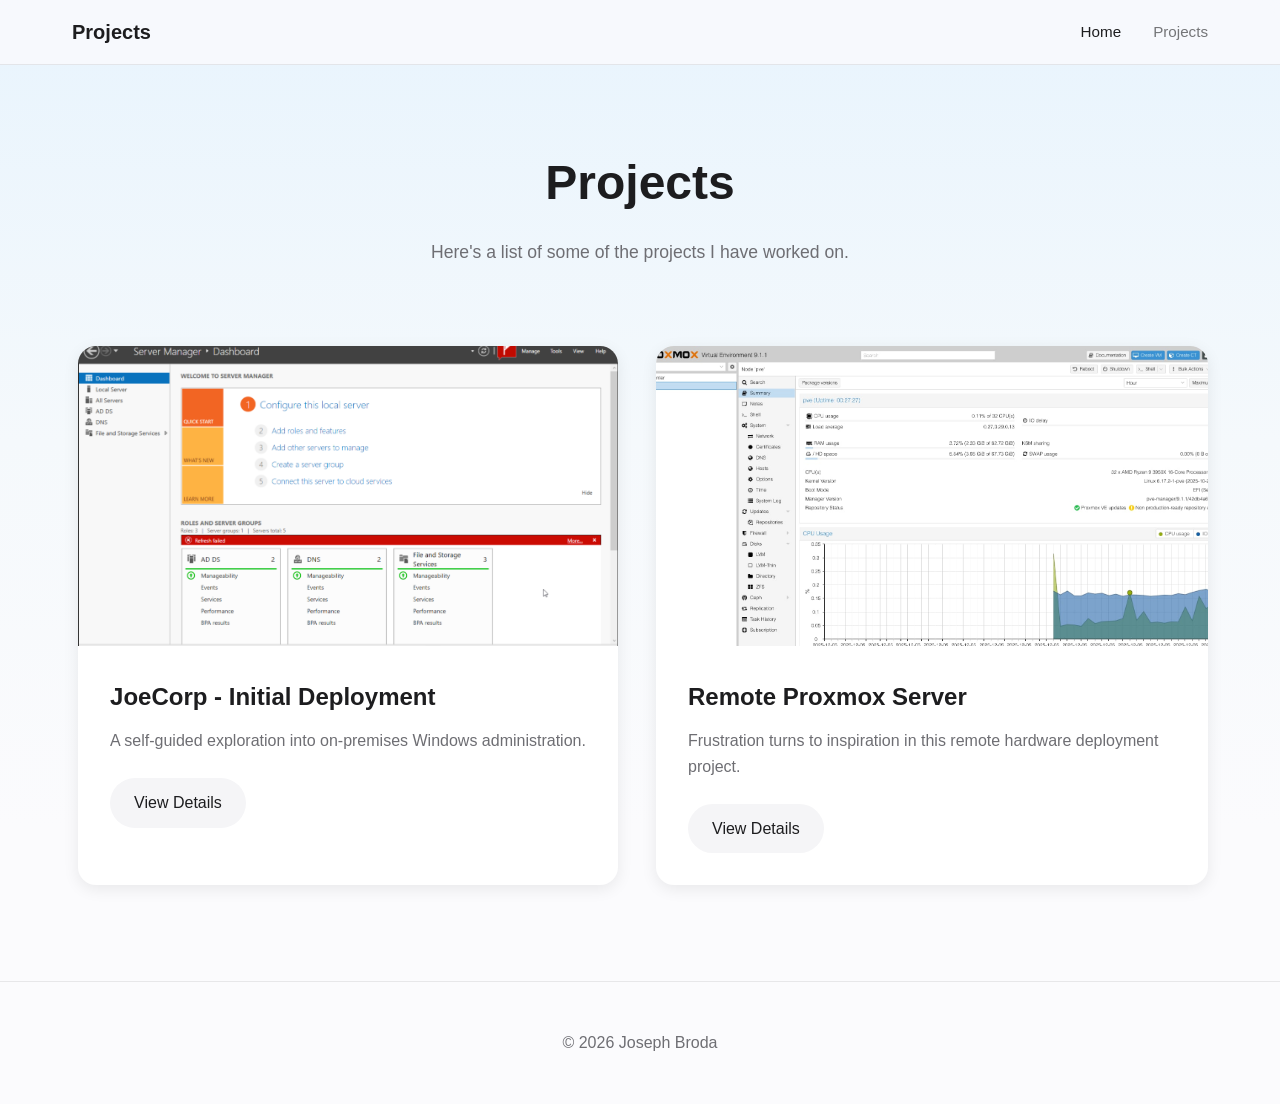
==== projects.html @ 6a7b5f96 "Initial commit from prior repo" ====
<!DOCTYPE html>
<html lang="en">

<head>
    <meta charset="UTF-8">
    <meta name="viewport" content="width=device-width, initial-scale=1.0">
    <title>Projects - Joseph Broda</title>
    <link rel="stylesheet" href="styles.css">
</head>

<body>
    <nav class="nav-bar">
        <div class="nav-container">
            <a href="index.html" class="nav-logo">Projects</a>
            <ul class="nav-links">
                <li><a href="index.html">Home</a></li>
                <li><a href="projects.html" class="active">Projects</a></li>
                <!-- <li><a href="resume.html">Resume</a></li> -->

            </ul>
        </div>
    </nav>

    <main>
        <section class="projects-header">
            <h1>Projects</h1>
            <p>Here's a list of some of the projects I have worked on.</p>
        </section>

        <section class="projects-grid">
            <div class="project-card featured">
                <img src="assets/projects/joecorp/ad1.png" alt="Description" class="project-image">
                <div class="project-content">
                    <h3>JoeCorp - Initial Deployment</h3>
                    <p>A self-guided exploration into on-premises Windows administration. </p>
                    <a href="projects/activedirectory/ad1.html" class="btn-secondary">View Details</a>
                </div>
            </div>

            <div class="project-card">
                <img src="assets/projects/proxmoxserver/proxmox.jpg" alt="Description" class="project-image">
                <div class="project-content">
                    <h3>Remote Proxmox Server</h3>
                    <p>Frustration turns to inspiration in this remote hardware deployment project.</p>
                    <a href="projects/proxmoxserver.html" class="btn-secondary">View Details</a>
                </div>
            </div>

            <!-- <div class="project-card">
                <div class="project-image-placeholder"></div>
                <div class="project-content">
                    <h3>Project Title</h3>
                    <p>Add your description here</p>
                    <a href="#" class="btn-secondary">View Details</a>
                </div> -->
            </div>
        </section>
    </main>

    <footer>
        <p>&copy; 2026 Joseph Broda</p>
    </footer>
</body>

</html>
---- styles.css ----
/* Reset and Base Styles */
* {
    margin: 0;
    padding: 0;
    box-sizing: border-box;
}

body {
    font-family: -apple-system, BlinkMacSystemFont, 'Segoe UI', Roboto, Oxygen, Ubuntu, Cantarell, sans-serif;
    line-height: 1.6;
    color: #1d1d1f;
    background: linear-gradient(to bottom,
            #e8f4fd 0%,
            #f5f9fc 40%,
            #fbfbfd 75%,
            #fbfbfd 100%);
    /*background-attachment: fixed; */
    min-height: 100vh;
}

/* Navigation */
.nav-bar {
    position: sticky;
    top: 0;
    background: rgba(251, 251, 253, 0.8);
    backdrop-filter: blur(20px);
    -webkit-backdrop-filter: blur(20px);
    border-bottom: 1px solid rgba(0, 0, 0, 0.08);
    z-index: 1000;
}

.nav-container {
    max-width: 1200px;
    margin: 0 auto;
    padding: 1rem 2rem;
    display: flex;
    justify-content: space-between;
    align-items: center;
}

.nav-logo {
    font-size: 1.25rem;
    font-weight: 600;
    color: #1d1d1f;
    text-decoration: none;
}

.nav-links {
    display: flex;
    gap: 2rem;
    list-style: none;
}

.nav-links a {
    color: #1d1d1f;
    text-decoration: none;
    font-size: 0.95rem;
    transition: opacity 0.3s ease;
}

.nav-links a:hover,
.nav-links a.active {
    opacity: 0.6;
}

/* Main Content */
main {
    max-width: 1200px;
    margin: 0 auto;
    padding: 2rem;
}

/* Hero Section */
.hero {
    text-align: center;
    padding: 6rem 2rem 4rem;
}

.hero h1 {
    font-size: 3.5rem;
    font-weight: 600;
    margin-bottom: 1rem;
    letter-spacing: -0.02em;
}

.subtitle {
    font-size: 1.25rem;
    color: #6e6e73;
    max-width: 600px;
    margin: 0 auto;
}

/* Latest Project Section */
.latest-project {
    margin: 4rem 0;
}

.latest-project h2 {
    font-size: 2rem;
    font-weight: 600;
    margin-bottom: 2rem;
    text-align: center;
}

/* Projects Header */
.projects-header {
    text-align: center;
    padding: 3rem 2rem 2rem;
}

.projects-header h1 {
    font-size: 3rem;
    font-weight: 600;
    margin-bottom: 1rem;
}

.projects-header p {
    font-size: 1.1rem;
    color: #6e6e73;
}

/* Project Cards */
.project-image {
    width: 100%;
    height: 300px;
    object-fit: cover;
    display: block;
}

.project-card {
    background: #ffffff;
    border-radius: 18px;
    overflow: hidden;
    box-shadow: 0 4px 16px rgba(0, 0, 0, 0.08);
    transition: transform 0.3s ease, box-shadow 0.3s ease;
}

.project-card:hover {
    transform: translateY(-4px);
    box-shadow: 0 8px 24px rgba(0, 0, 0, 0.12);
}

.project-card.featured {
    max-width: 800px;
    margin: 0 auto;
}

.project-image-placeholder {
    width: 100%;
    height: 300px;
    background: linear-gradient(135deg, #e0e0e0 0%, #f5f5f5 100%);
    border-bottom: 1px solid rgba(0, 0, 0, 0.05);
}

.project-content {
    padding: 2rem;
}

.project-content h3 {
    font-size: 1.5rem;
    font-weight: 600;
    margin-bottom: 0.75rem;
}

.project-content p {
    color: #6e6e73;
    margin-bottom: 1.5rem;
    line-height: 1.6;
}

/* Projects Grid */
.projects-grid {
    display: grid;
    grid-template-columns: repeat(auto-fit, minmax(300px, 1fr));
    gap: 2rem;
    margin-top: 3rem;
}

/* Buttons */
.btn-primary,
.btn-secondary {
    display: inline-block;
    padding: 0.75rem 1.5rem;
    border-radius: 980px;
    text-decoration: none;
    font-weight: 500;
    transition: all 0.3s ease;
}

.btn-primary {
    background: #0071e3;
    color: #ffffff;
}

.btn-primary:hover {
    background: #0077ed;
}

.btn-secondary {
    background: #f5f5f7;
    color: #1d1d1f;
}

.btn-secondary:hover {
    background: #e8e8ed;
}

/* Footer */
footer {
    text-align: center;
    padding: 3rem 2rem;
    color: #6e6e73;
    border-top: 1px solid rgba(0, 0, 0, 0.08);
    margin-top: 4rem;
}

/* Responsive Design */
@media (max-width: 768px) {
    .hero h1 {
        font-size: 2.5rem;
    }

    .nav-links {
        gap: 1rem;
    }

    .projects-header h1 {
        font-size: 2rem;
    }

    .project-image-placeholder {
        height: 200px;
    }

    .projects-grid {
        grid-template-columns: 1fr;
    }
}

@media (max-width: 480px) {
    .nav-container {
        padding: 1rem;
    }

    .hero {
        padding: 3rem 1rem 2rem;
    }

    .hero h1 {
        font-size: 2rem;
    }

    .subtitle {
        font-size: 1rem;
    }
}

.project-details {
    max-width: 1500px;
    margin: 0 auto;
    padding: 2rem;
}

.section-card {
    background: #ffffff;
    border-radius: 12px;
    padding: 2rem;
    margin-bottom: 2rem;
    box-shadow: 0 2px 8px rgba(0, 0, 0, 0.06);
}

.section-card h2 {
    font-size: 1.5rem;
    margin-bottom: 1rem;
    color: #1d1d1f;
    border-bottom: 2px solid #f5f5f7;
    padding-bottom: 0.5rem;
}

.section-card h3 {
    font-size: 1.2rem;
    margin-top: 1.5rem;
    margin-bottom: 0.75rem;
    color: #0071e3;
}

.section-card ul {
    list-style: none;
    padding-left: 0;
}

.section-card li {
    padding: 0.5rem 0;
    padding-left: 1.5rem;
    position: relative;
}

.section-card li:before {
    content: "→";
    position: absolute;
    left: 0;
    color: #0071e3;
    font-weight: bold;
}

.highlight-box {
    background: #f5f5f7;
    border-left: 4px solid #0071e3;
    padding: 1rem 1.5rem;
    margin: 1rem 0;
    border-radius: 4px;
}

.tech-tag {
    display: inline-block;
    background: #e8f4fd;
    color: #0071e3;
    padding: 0.25rem 0.75rem;
    border-radius: 12px;
    font-size: 0.85rem;
    margin-right: 0.5rem;
    margin-bottom: 0.5rem;
}

.next-button-container {
    text-align: center;
    margin: 3rem 0 2rem;
}

.btn-next {
    display: inline-flex;
    align-items: center;
    gap: 0.5rem;
    background: #0071e3;
    color: #ffffff;
    padding: 1rem 2rem;
    border-radius: 980px;
    text-decoration: none;
    font-weight: 500;
    font-size: 1rem;
    transition: all 0.3s ease;
    box-shadow: 0 4px 12px rgba(0, 113, 227, 0.2);
}

.btn-next:hover {
    background: #0077ed;
    transform: translateY(-2px);
    box-shadow: 0 6px 16px rgba(0, 113, 227, 0.3);
}

.btn-next:after {
    content: "→";
    font-size: 1.2rem;
}
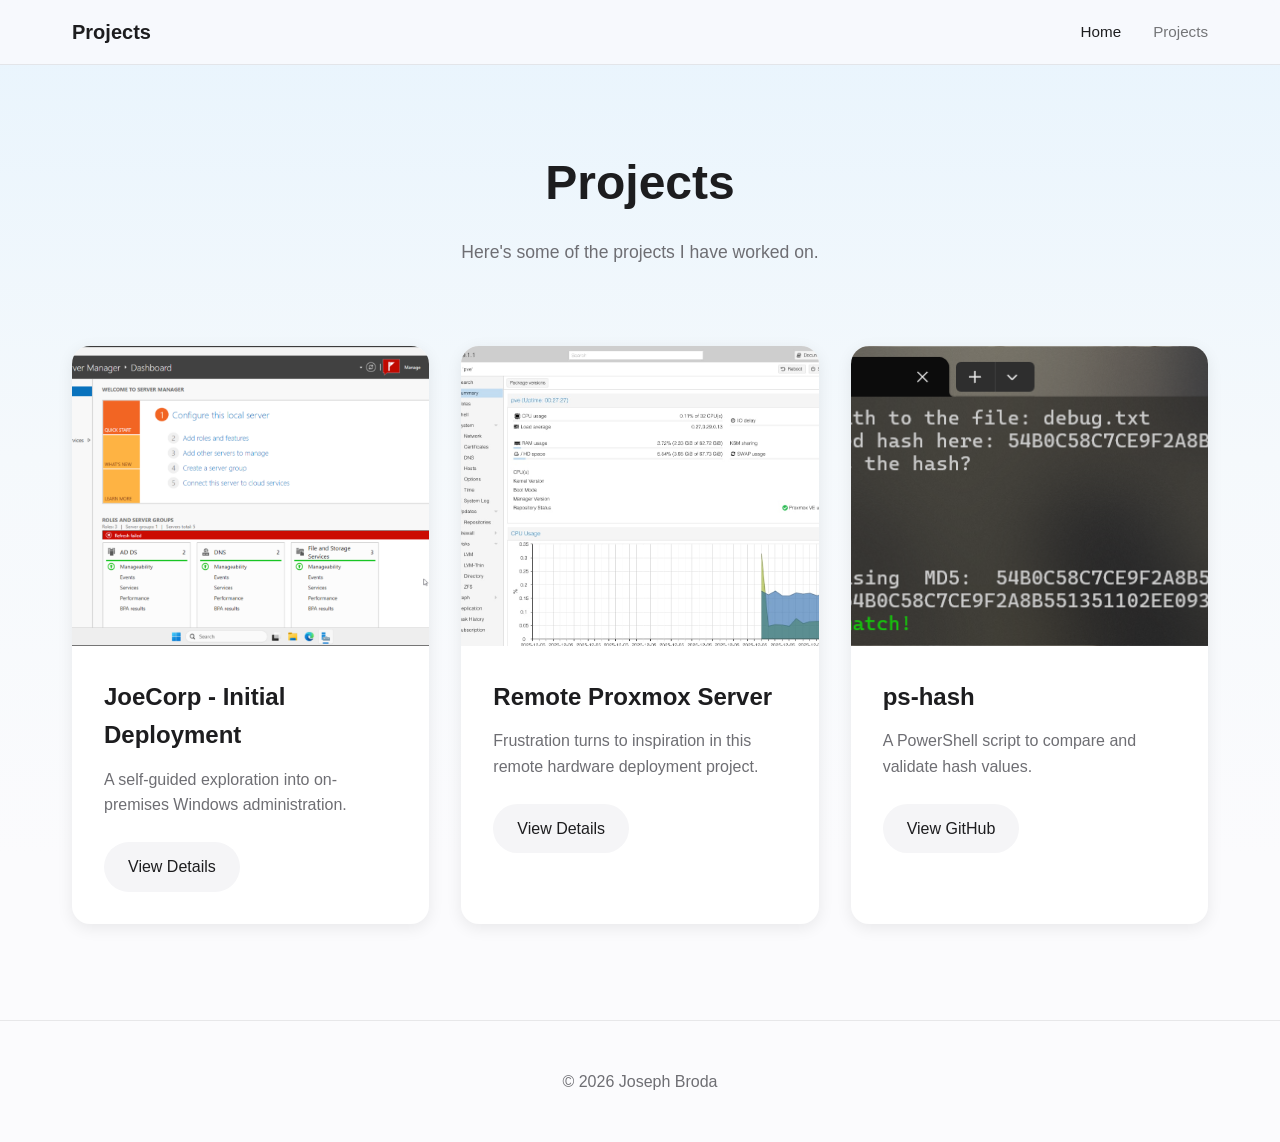
==== commit 8467cfad: "Added new project, new assets, and refactored custom CSS to styles.css" ====
--- a/projects.html
+++ b/projects.html
@@ -24,11 +24,11 @@
     <main>
         <section class="projects-header">
             <h1>Projects</h1>
-            <p>Here's a list of some of the projects I have worked on.</p>
+            <p>Here's some of the projects I have worked on.</p>
         </section>
 
         <section class="projects-grid">
-            <div class="project-card featured">
+            <div class="project-card">
                 <img src="assets/projects/joecorp/ad1.png" alt="Description" class="project-image">
                 <div class="project-content">
                     <h3>JoeCorp - Initial Deployment</h3>
@@ -36,7 +36,6 @@
                     <a href="projects/activedirectory/ad1.html" class="btn-secondary">View Details</a>
                 </div>
             </div>
-
             <div class="project-card">
                 <img src="assets/projects/proxmoxserver/proxmox.jpg" alt="Description" class="project-image">
                 <div class="project-content">
@@ -45,14 +44,13 @@
                     <a href="projects/proxmoxserver.html" class="btn-secondary">View Details</a>
                 </div>
             </div>
-
-            <!-- <div class="project-card">
-                <div class="project-image-placeholder"></div>
+            <div class="project-card">
+                <img src="assets/projects/powershell/ps-hash.png" alt="Description" class="project-image">
                 <div class="project-content">
-                    <h3>Project Title</h3>
-                    <p>Add your description here</p>
-                    <a href="#" class="btn-secondary">View Details</a>
-                </div> -->
+                    <h3>ps-hash</h3>
+                    <p>A PowerShell script to compare and validate hash values. </p>
+                    <a href="https://github.com/josephbroda/ps-hash" class="btn-secondary">View GitHub</a>
+                </div>
             </div>
         </section>
     </main>
--- a/styles.css
+++ b/styles.css
@@ -351,4 +351,35 @@
 .btn-next:after {
     content: "→";
     font-size: 1.2rem;
+}
+
+/* Polaroid Gallery */
+.polaroid-gallery {
+    display: flex;
+    justify-content: center;
+    gap: 2rem;
+    padding: 2rem 1rem;
+    flex-wrap: wrap;
+}
+
+.polaroid {
+    background: #ffffff;
+    padding: 12px 12px 45px 12px;
+    box-shadow: 0 10px 25px rgba(0, 0, 0, 0.1);
+    transition: transform 0.3s ease;
+}
+
+.polaroid:nth-child(odd) {
+    transform: rotate(-2deg);
+}
+
+.polaroid:nth-child(even) {
+    transform: rotate(2deg);
+}
+
+.polaroid img {
+    width: 220px;
+    height: 220px;
+    object-fit: cover;
+    display: block;
 }
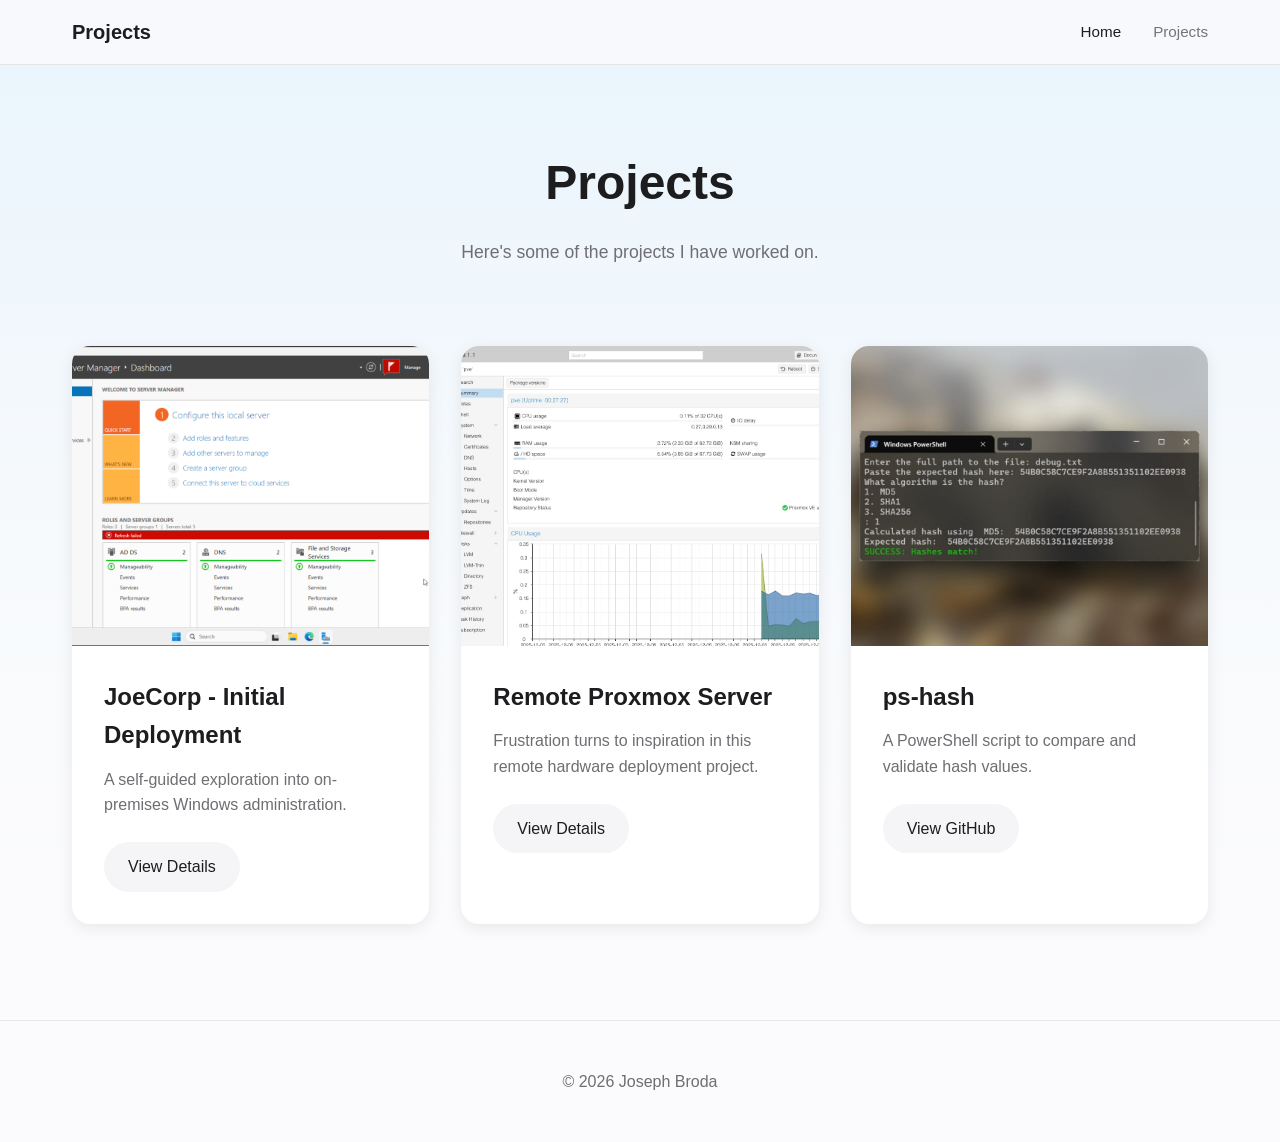
==== commit ab6abd13: "updated project image" ====
--- a/projects.html
+++ b/projects.html
@@ -45,7 +45,7 @@
                 </div>
             </div>
             <div class="project-card">
-                <img src="assets/projects/powershell/ps-hash.png" alt="Description" class="project-image">
+                <img src="assets/projects/powershell/ps-hash.jpg" alt="Description" class="project-image">
                 <div class="project-content">
                     <h3>ps-hash</h3>
                     <p>A PowerShell script to compare and validate hash values. </p>
--- a/styles.css
+++ b/styles.css
@@ -382,4 +382,35 @@
     height: 220px;
     object-fit: cover;
     display: block;
+}
+
+/* Cert Pills */
+.cert-list {
+    text-align: center;
+}
+
+.desired-cert {
+    display: inline-block;
+    padding: 0.25rem 0.75rem;
+    border-radius: 20px;
+    font-size: 0.85rem;
+    margin-right: 0.5rem;
+    margin-bottom: 0.5rem;
+    background: transparent;
+    color: #0071e3;
+    border: 1px solid #0071e3;
+}
+
+.obtained-cert {
+    background: #0071e3;
+    color: #ffffff;
+    padding: 0.45rem 1rem;
+    border-radius: 20px;
+    font-size: 0.85rem;
+    font-weight: 500;
+}
+
+.cert-spacer {
+    /* Set a specific horizontal margin for the space */
+    margin-left: 0.4rem;
 }
